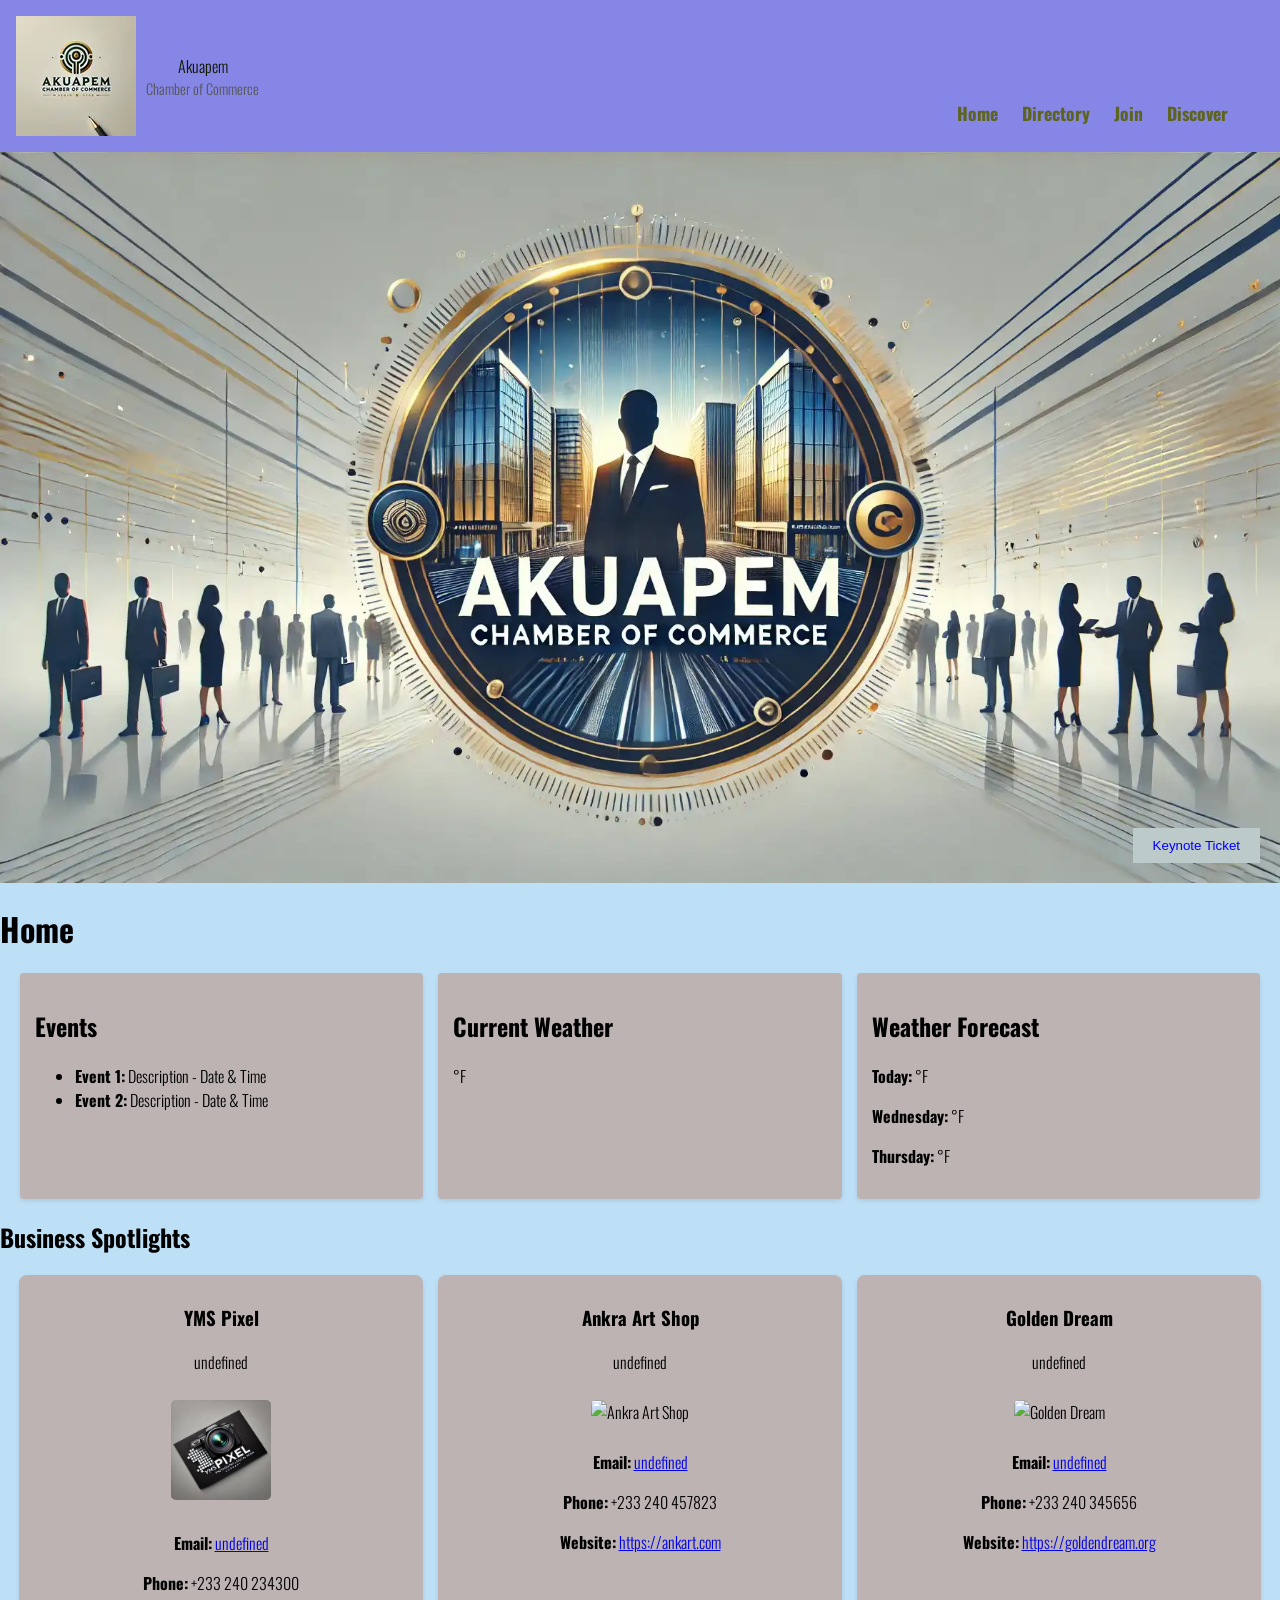
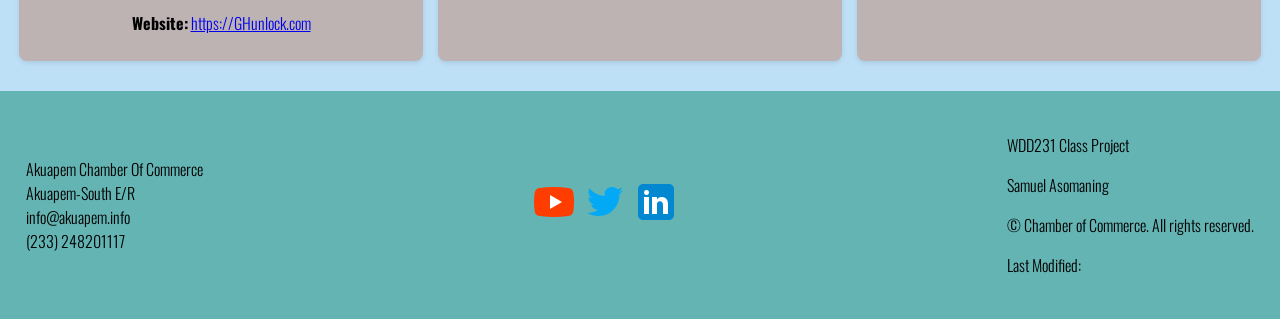
==== chamber/index.html @ b5049f3a "chamber of commerce index update" ====
<!DOCTYPE html>
<html lang="en">
<head>
    <meta charset="UTF-8">
    <meta name="viewport" content="width=device-width, initial-scale=1.0">
    <link rel="icon" href="images/akuapem.ico" type="image/x-icon">
    <meta name="author" content="Samuel Asomaning">
    <title>Akuapem Chamber of Commerce Home Page</title>

    <link rel="stylesheet" href="css/normalize.css">
    <link rel="stylesheet" href="styles/chamber.css">
    <link href="https://fonts.googleapis.com/css2?family=Fira+Sans&family=Oswald&display=swap" rel="stylesheet">
    <script src="scripts/index.js"></script>

</head>
<body>
    <header>
        <nav class="logo">
            <img src="images/akuapem-icon(1).jpg" alt="akuapem-logo" class="akuapem-logo">
            <div>
                <span>Akuapem</span> 
                <p>Chamber of Commerce</p>
            </div>
        </nav>
        <nav>
            <button id="menu_toggle"><svg xmlns="http://www.w3.org/2000/svg" height="24px" viewBox="0 -960 960 960" width="24px" fill="#1f1f1f"><path d="M120-240v-80h720v80H120Zm0-200v-80h720v80H120Zm0-200v-80h720v80H120Z"/></svg></button>
            <ul id="nav_menu">
                <li><a href="">Home</a></li>
                <li><a href="">Directory</a></li>
                <li><a href="">Join</a></li>
                <li><a href="">Discover</a></li>
            </ul>
        </nav>
        </header>
        <section class="hero">
            <img src="images/akuapem-hero1.webp" alt="hero-img">
            <button>Keynote Ticket</button>
        </section>
    <main>
        <h1>Home</h1>

        <section class="info-section">
            <div class="events">
                <h2>Events</h2>
                <ul>
                    <li><strong>Event 1:</strong> Description - Date & Time</li>
                    <li><strong>Event 2:</strong> Description - Date & Time</li>
                </ul>
            </div>
            <div class="weather">
                <h2>Current Weather</h2>
                <p><span id="temperature"></span>°F</p>
                <p id="description"></p>
            </div>
            <div class="forecast">
                <h2>Weather Forecast</h2>
                <p><strong>Today:</strong> <span id="todayTemp"></span>°F</p>
                <p><strong>Wednesday:</strong> <span id="wednesdayTemp"></span>°F</p>
                <p><strong>Thursday:</strong> <span id="thursdayTemp"></span>°F</p>
            </div>
        </section>
        <section class="spotlights">
            <h2>Business Spotlights</h2>
            <div class="spot-container"></div>
        </section>
        
        <footer>
            <div class="footer">
                <div>
                    <p>Akuapem Chamber Of Commerce <br>Akuapem-South E/R <br>info@akuapem.info <br>(233) 248201117</p>
                </div>
                <div>
                    <img src="images/youtube.png" alt="youtube">
                    <img src="images/twitter.png" alt="twitter">
                    <img src="images/linkedin.png" alt="linkedin">
                </div>
                <div>
                    <p>WDD231 Class Project</p>
                    <p>Samuel Asomaning</p>
                    <p>&copy; <span id="year"></span>Chamber of Commerce. All rights reserved.</p>
                    <p>Last Modified: <span id="lastModified"></span></p>
                </div>
            </div>
        </footer>
    
</body>
</html>
---- chamber/styles/chamber.css ----
body {
    font-family: "oswald", sans-serif;
    font-weight: 300;
    margin: 0;
    padding: 0;
    background-color: rgb(190, 224, 247);
}
header{
    display: flex;
    justify-content: space-between;
    background-color: rgb(134, 134, 230);
    color: rgb(17, 24, 1);
    text-align: center;
    padding: 1rem;
}
nav ul{
   list-style: none;
   padding: 2.0rem;
   font-size: 1.1rem;
   text-align: left;
   flex-direction: column;
   position: absolute;
   right: 10px;
   top: 50px;
}
nav ul a {
    color: rgb(93, 100, 27);
    font-weight: bold;
}
nav ul.active {
    display: flex;
}
nav ul li{
    display: inline;
    margin: 0 10px;
}
.logo {
    display: flex;
    align-items: center;
    gap: 10px;
}
.logo h1 {
    font-size: 1.5rem;
    margin: 0;
    font-weight: bold;
}
.logo p {
    font-size: 0.9rem;
    color: #555;
    margin: 0;
}
nav a{
    color: rgb(9, 253, 253);
    text-decoration: none;
}
#members-container {
    display: grid;
    grid-template-columns: repeat(auto-fit, minmax(250px, 1fr));
    gap: 1rem;
    padding: 1rem;
}
#menu_toggle {
    display: none;
    background: none;
    border: none;
    font-size: 1.5rem;
    cursor: pointer;
}

.card {
    background: rgb(189, 179, 179);
    color: rgb(93, 100, 27);
    padding: 1rem;
    border-radius: 8px;
    text-align: center;
    box-shadow: 2px 2px 10px rgba(0, 0, 0, 0.1);
}
.toggle {
    text-align: center;
    margin: 1rem;
}
.card img {
    max-width: 100px;
    border-radius: 50%;
}

.list .card {
    display: flex;
    align-items: center;
    justify-content: space-between;
}
.hero {
    position: relative;
    text-align: center;
}
.hero img {
    max-width: 100%;
    height: auto;
    display: block;
}
.hero button {
    position: absolute;
    bottom: 20px;
    right: 20px;
    padding: 10px 20px;
    color: blue;
    background: rgb(189, 202, 202);
    border: none;
    cursor: pointer;
}
/*.info-section {
    display: grid;
    grid-template-columns: repeat(3, 1fr);
    gap: 1rem;
    margin: 1rem;
}
.info-section div {
    padding: 1rem;
    text-align: center;
    border-radius: 5px;
    background: rgb(223, 213, 213);
}*/
footer{
    text-align: center;
    padding: 1rem;
    background-color: rgb(100, 180, 180);
}
.footer {
    display: flex;
    justify-content: space-between;
    align-items: center;
    margin: 0;
    padding: 10px;
    text-align: justify;
}
@media (max-width: 600px) {
    nav ul {
        flex-direction: column;
        padding: 1rem;
        position: absolute;
        right: 10px;
        top: 50px;
    }
    nav ul {
        display: none;
    }
    
    .view-toggle button {
        padding: 0.5rem;
        margin: 0.5rem;
        cursor: pointer;
    }
    #menu_toggle {
        display: flex;
        align-items: center;
        justify-content: center;
        cursor: pointer;
        background: none;
        border: none;
        font-size: 1.5rem;
        padding: 1rem;
    }
    
    nav ul.active {
        display: flex;
       
    }
   
    
}
/* index css */
.info-section {
    display: grid;
    grid-template-columns: repeat(3, 1fr);
    gap: 15px;
    margin: 20px;
}

.info-section div {
    background: rgb(189, 179, 179);
    padding: 15px;
    border-radius: 4px;
    box-shadow: 0 2px 5px rgba(0, 0, 0, 0.1);
}

.spot-container {
    display: flex;
    gap: 15px;
    justify-content: center;
    margin-bottom: 30px;
    margin-top: 20px;
}

.spotlight-card {
    background: rgb(189, 179, 179);
    padding: 10px;
    text-align: center;
    border-radius: 8px;
    width: 30%;
    box-shadow: 0 2px 5px rgba(0, 0, 0, 0.1);
}

.spotlight-card img {
    width: 100px;
    height: 100px;
    object-fit: cover;
    border-radius: 5px;
    margin: 10px 0;
}
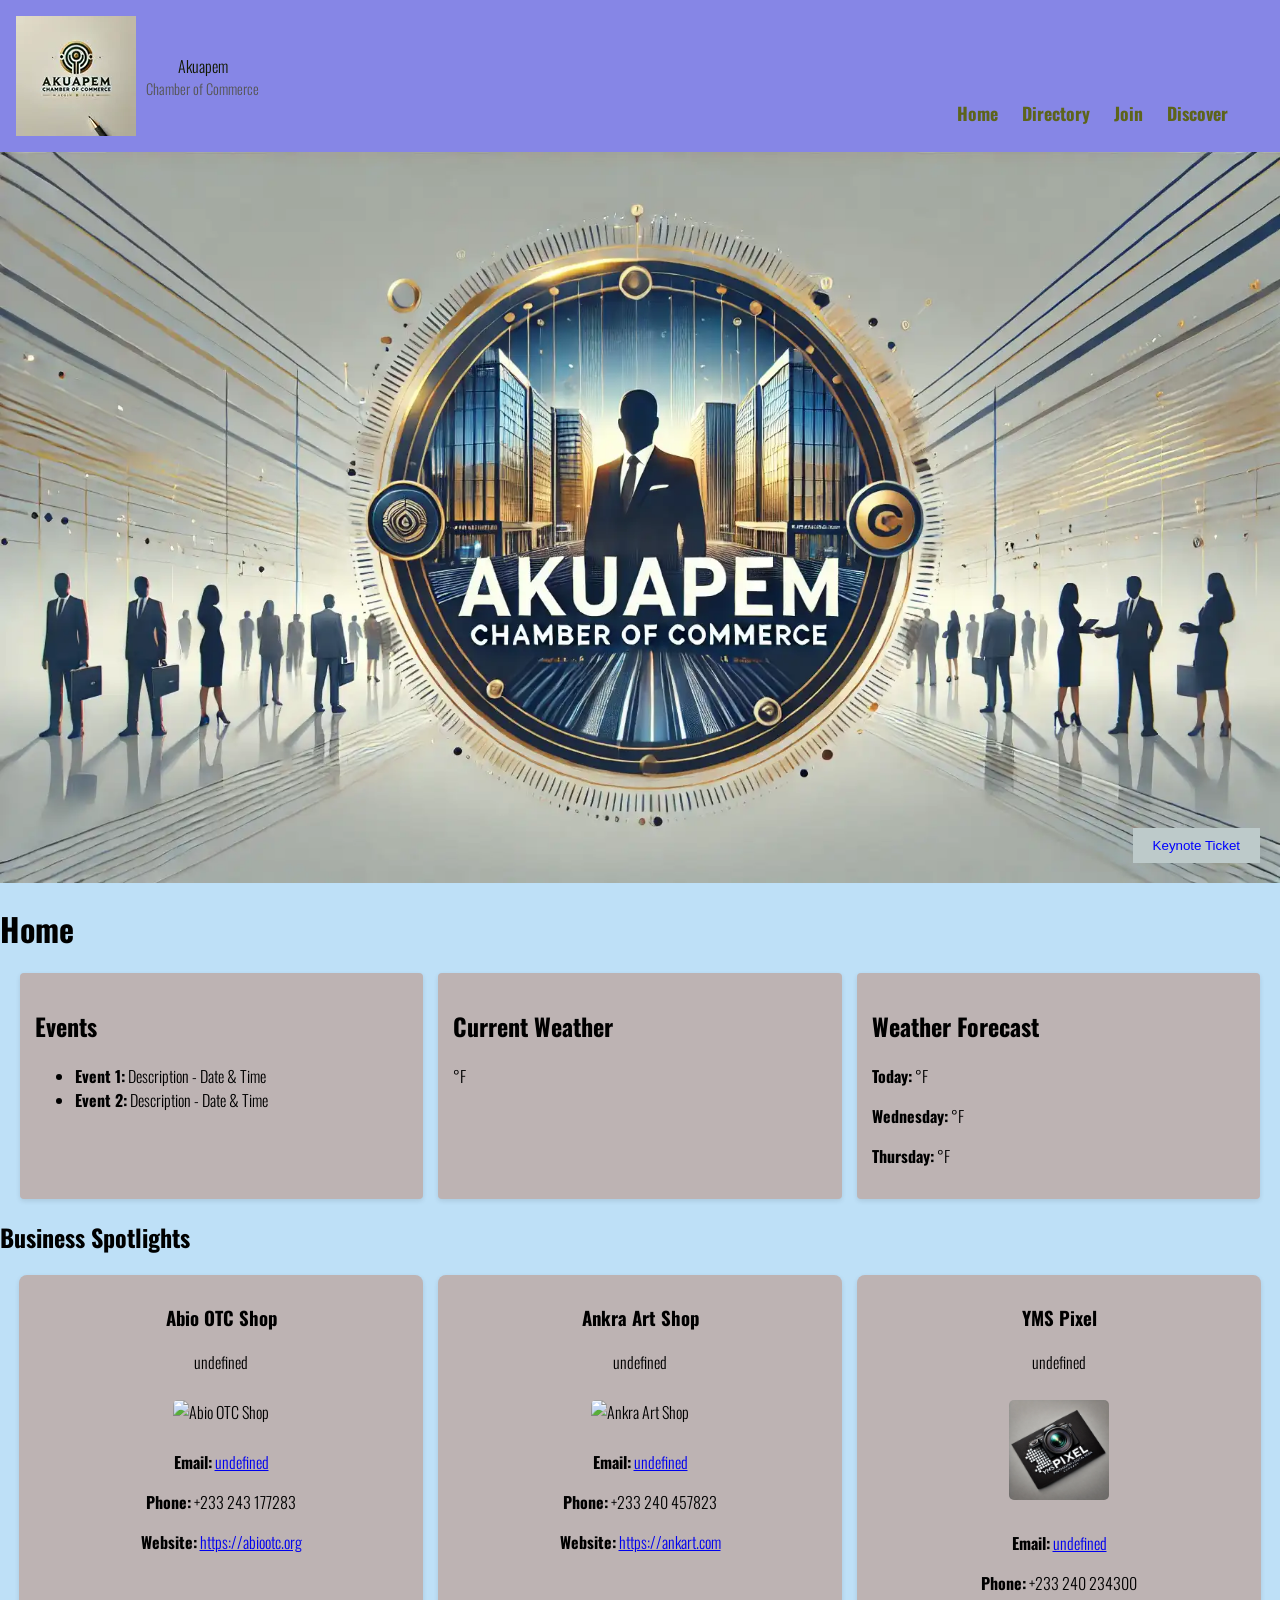
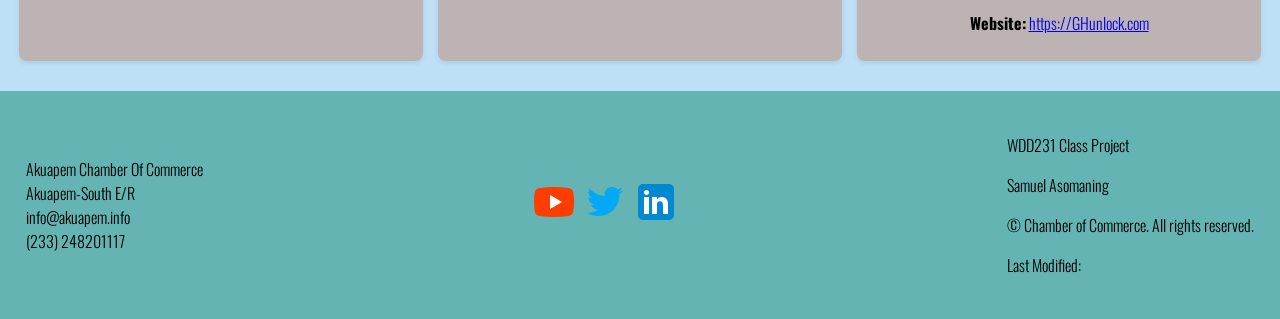
==== commit c08af681: "meta update" ====
--- a/chamber/index.html
+++ b/chamber/index.html
@@ -4,6 +4,12 @@
     <meta charset="UTF-8">
     <meta name="viewport" content="width=device-width, initial-scale=1.0">
     <link rel="icon" href="images/akuapem.ico" type="image/x-icon">
+
+    <meta property="og:title" content="Akuapem Chamber of Commerce Directory">
+    <meta property="og:type" content="website">
+    <meta property="og:image" content="https://samuelasomaning.github.io/wdd231/chamber/images/akuapem-hero1.webp">
+    <meta property="og:url" content="https://samuelasomaning.github.io/wdd231/chamber/index.html">
+
     <meta name="author" content="Samuel Asomaning">
     <title>Akuapem Chamber of Commerce Home Page</title>
 
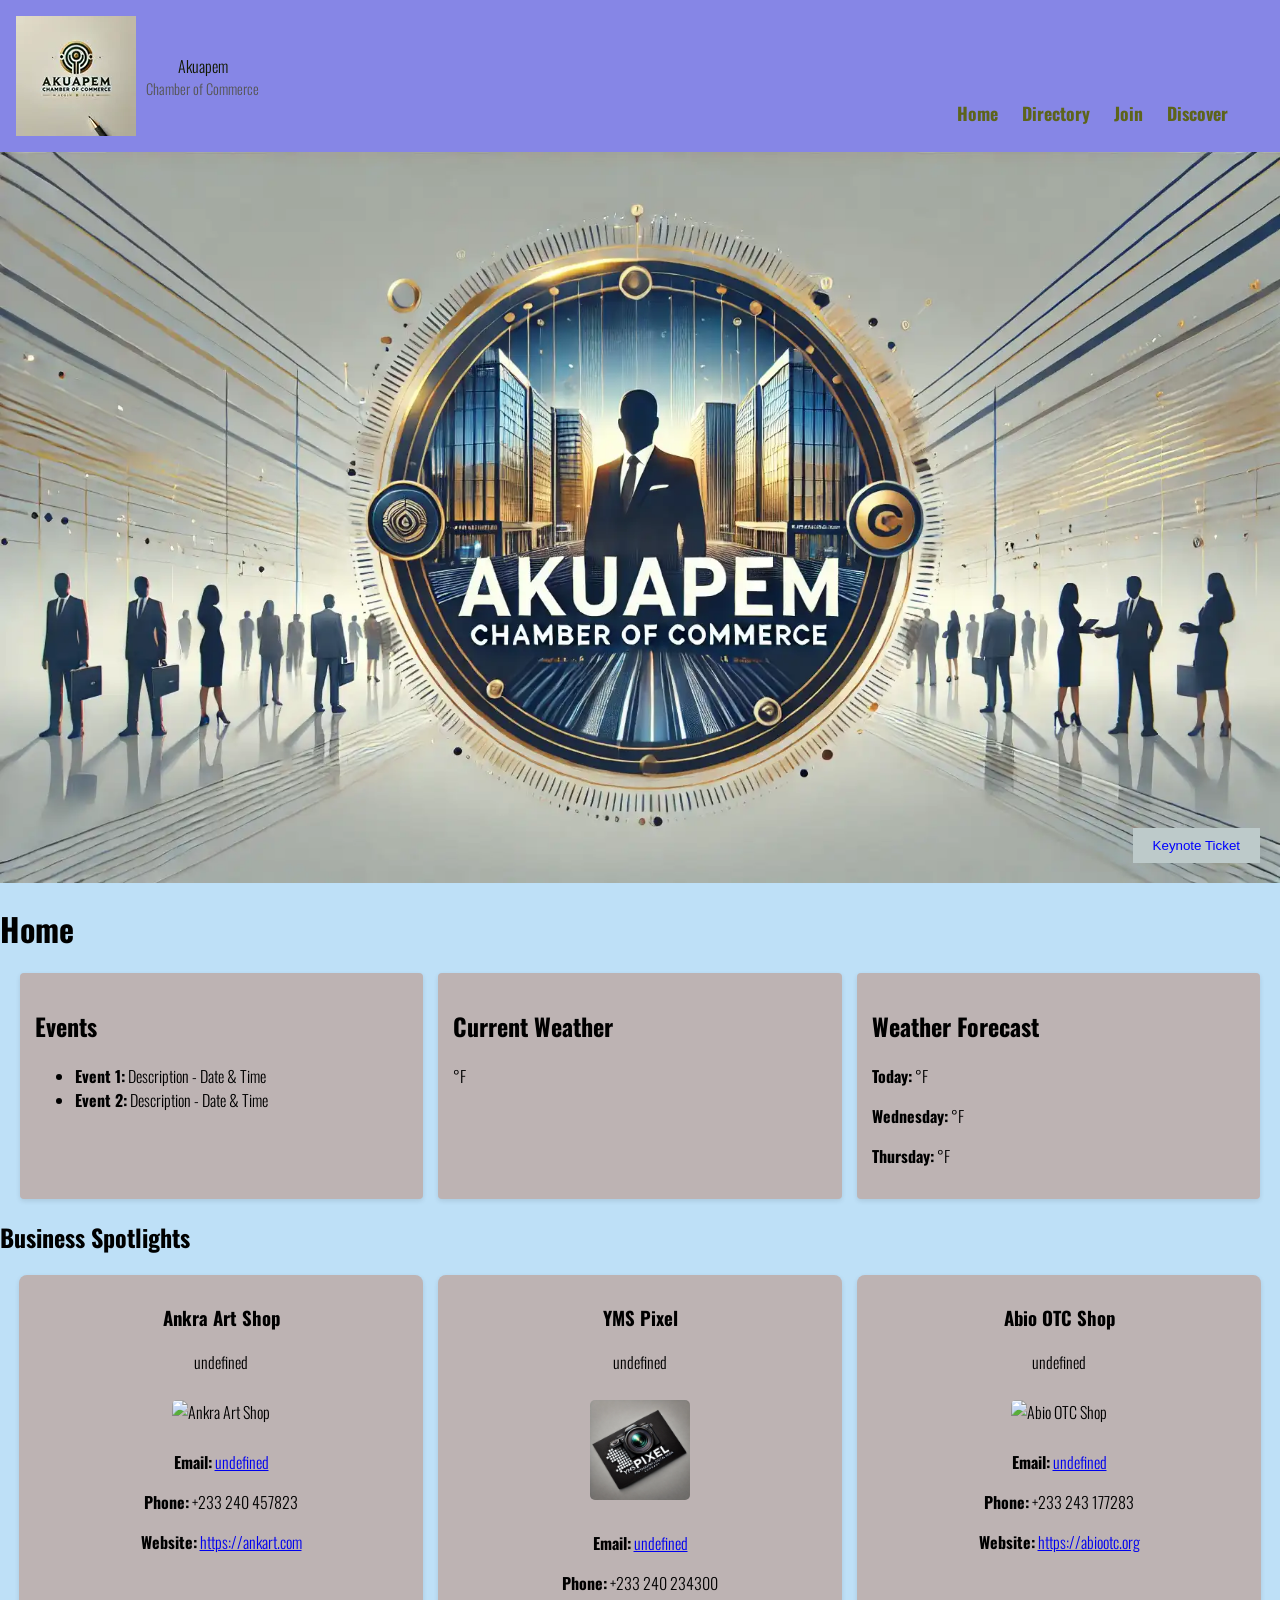
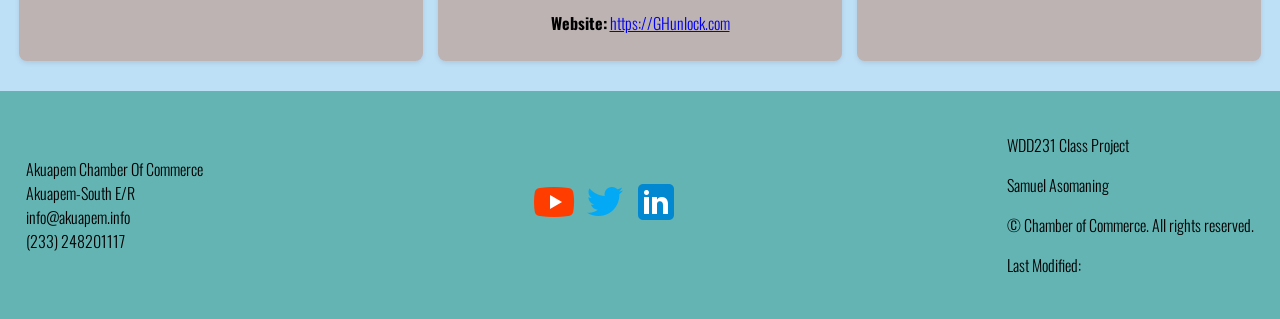
==== commit 7b741796: "index update" ====
--- a/chamber/index.html
+++ b/chamber/index.html
@@ -69,25 +69,25 @@
             <h2>Business Spotlights</h2>
             <div class="spot-container"></div>
         </section>
-        
-        <footer>
-            <div class="footer">
-                <div>
-                    <p>Akuapem Chamber Of Commerce <br>Akuapem-South E/R <br>info@akuapem.info <br>(233) 248201117</p>
-                </div>
-                <div>
-                    <img src="images/youtube.png" alt="youtube">
-                    <img src="images/twitter.png" alt="twitter">
-                    <img src="images/linkedin.png" alt="linkedin">
-                </div>
-                <div>
-                    <p>WDD231 Class Project</p>
-                    <p>Samuel Asomaning</p>
-                    <p>&copy; <span id="year"></span>Chamber of Commerce. All rights reserved.</p>
-                    <p>Last Modified: <span id="lastModified"></span></p>
-                </div>
+    </main>    
+    <footer>
+        <div class="footer">
+            <div>
+                <p>Akuapem Chamber Of Commerce <br>Akuapem-South E/R <br>info@akuapem.info <br>(233) 248201117</p>
             </div>
-        </footer>
+            <div>
+                <img src="images/youtube.png" alt="youtube">
+                <img src="images/twitter.png" alt="twitter">
+                <img src="images/linkedin.png" alt="linkedin">
+            </div>
+            <div>
+                <p>WDD231 Class Project</p>
+                <p>Samuel Asomaning</p>
+                <p>&copy; <span id="year"></span>Chamber of Commerce. All rights reserved.</p>
+                <p>Last Modified: <span id="lastModified"></span></p>
+            </div>
+        </div>
+    </footer>
     
 </body>
 </html>
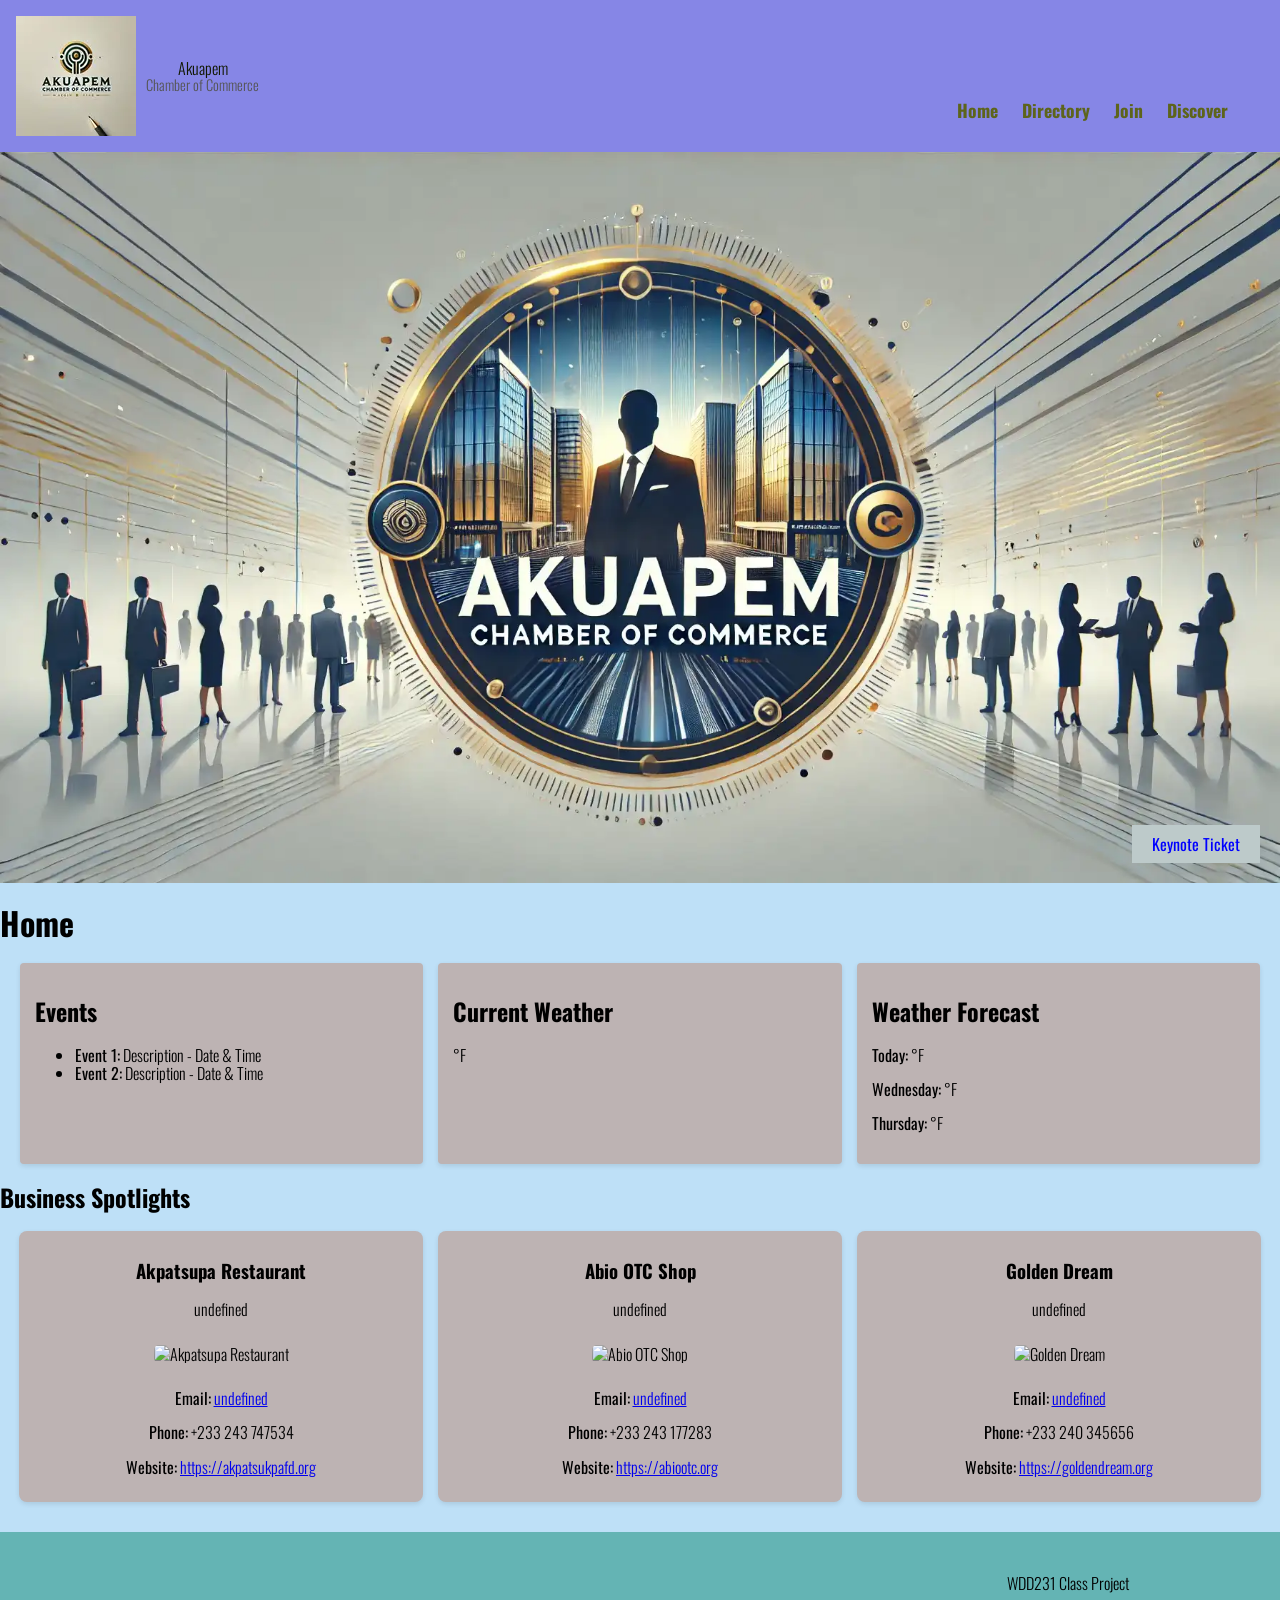
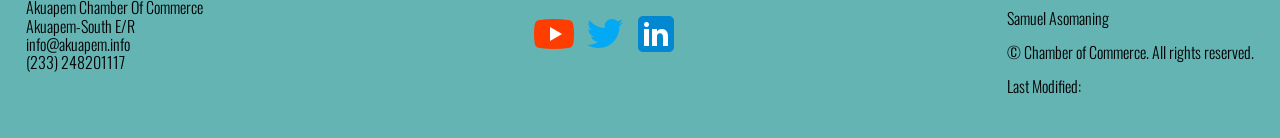
==== commit 25c96992: "normalize css update" ====
--- a/chamber/index.html
+++ b/chamber/index.html
@@ -13,7 +13,7 @@
     <meta name="author" content="Samuel Asomaning">
     <title>Akuapem Chamber of Commerce Home Page</title>
 
-    <link rel="stylesheet" href="css/normalize.css">
+    <link rel="stylesheet" href="styles/normalize.css">
     <link rel="stylesheet" href="styles/chamber.css">
     <link href="https://fonts.googleapis.com/css2?family=Fira+Sans&family=Oswald&display=swap" rel="stylesheet">
     <script src="scripts/index.js"></script>
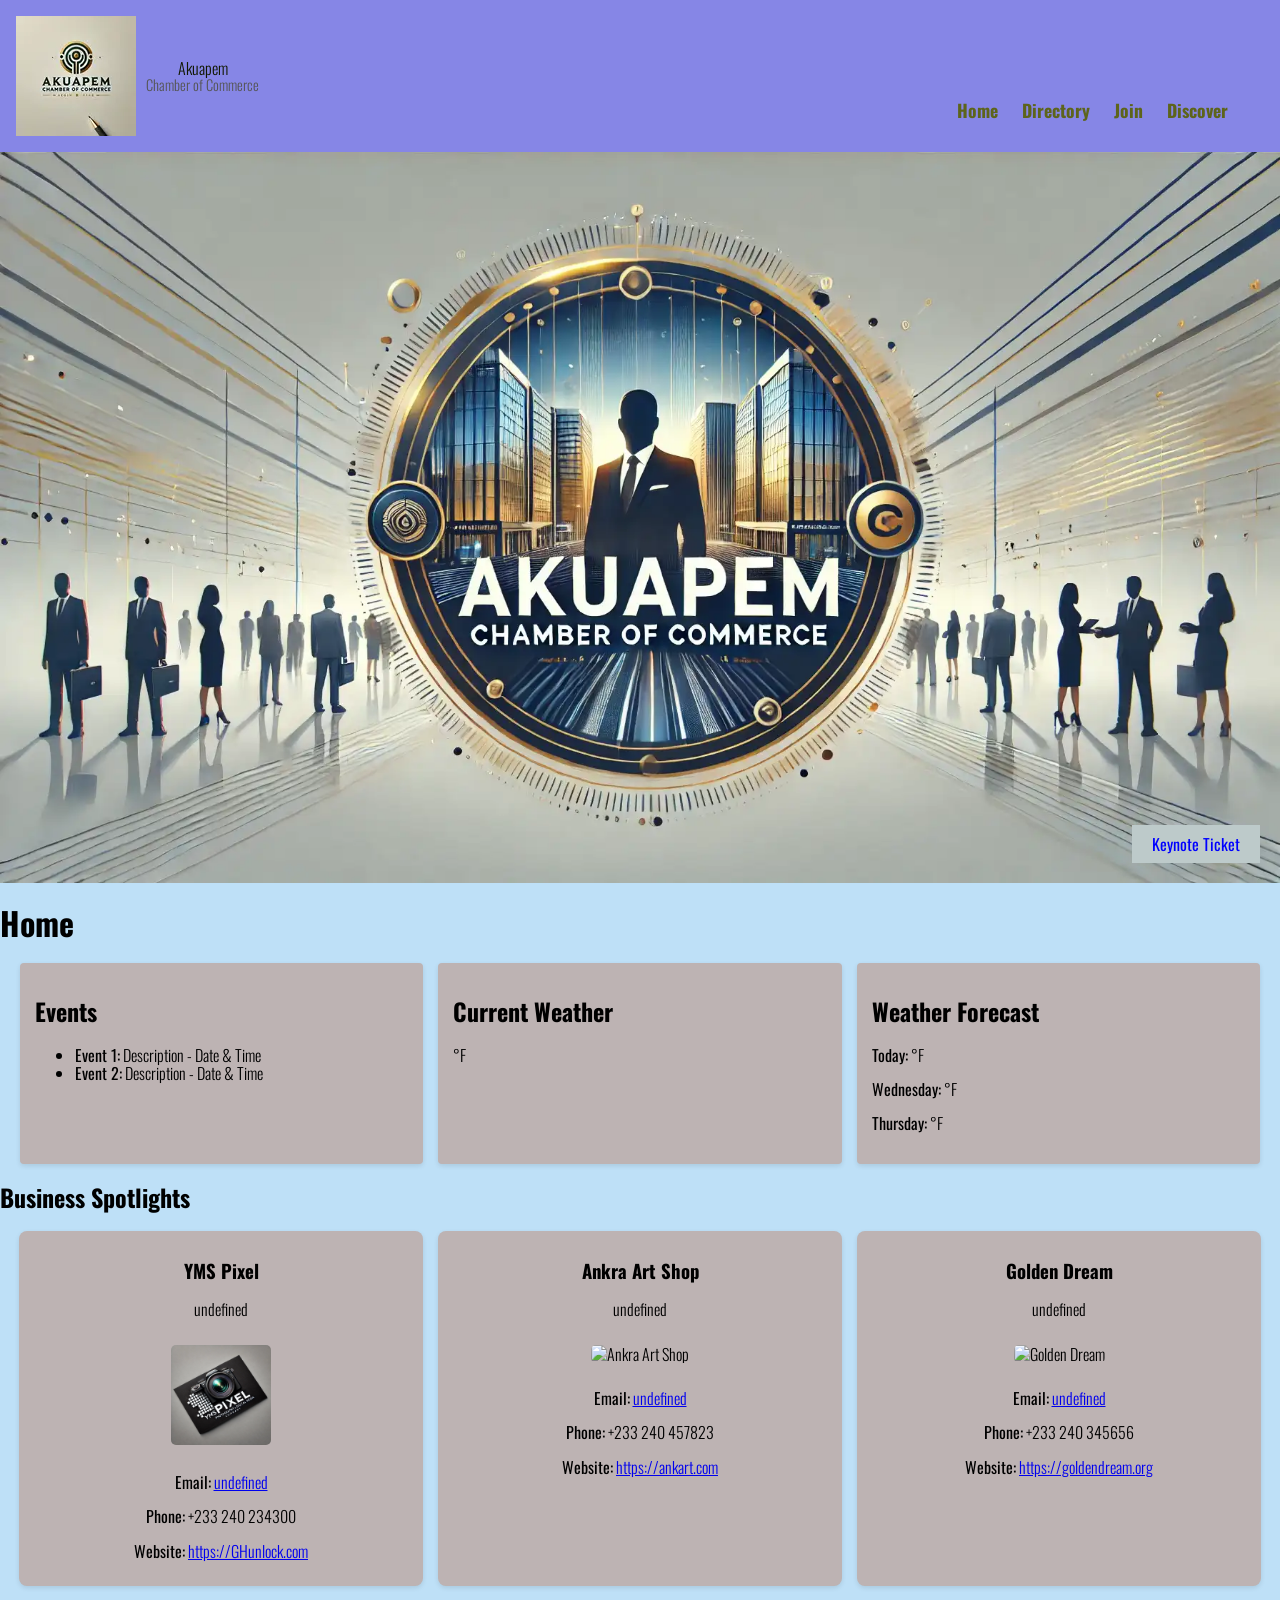
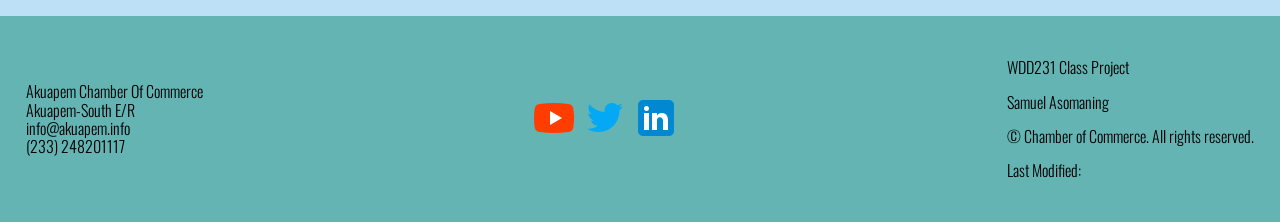
==== commit f8d32939: "meta description update" ====
--- a/chamber/index.html
+++ b/chamber/index.html
@@ -9,7 +9,7 @@
     <meta property="og:type" content="website">
     <meta property="og:image" content="https://samuelasomaning.github.io/wdd231/chamber/images/akuapem-hero1.webp">
     <meta property="og:url" content="https://samuelasomaning.github.io/wdd231/chamber/index.html">
-
+    <meta name="description" content="The Akuapem Chamber of Commerce Home Page">
     <meta name="author" content="Samuel Asomaning">
     <title>Akuapem Chamber of Commerce Home Page</title>
 
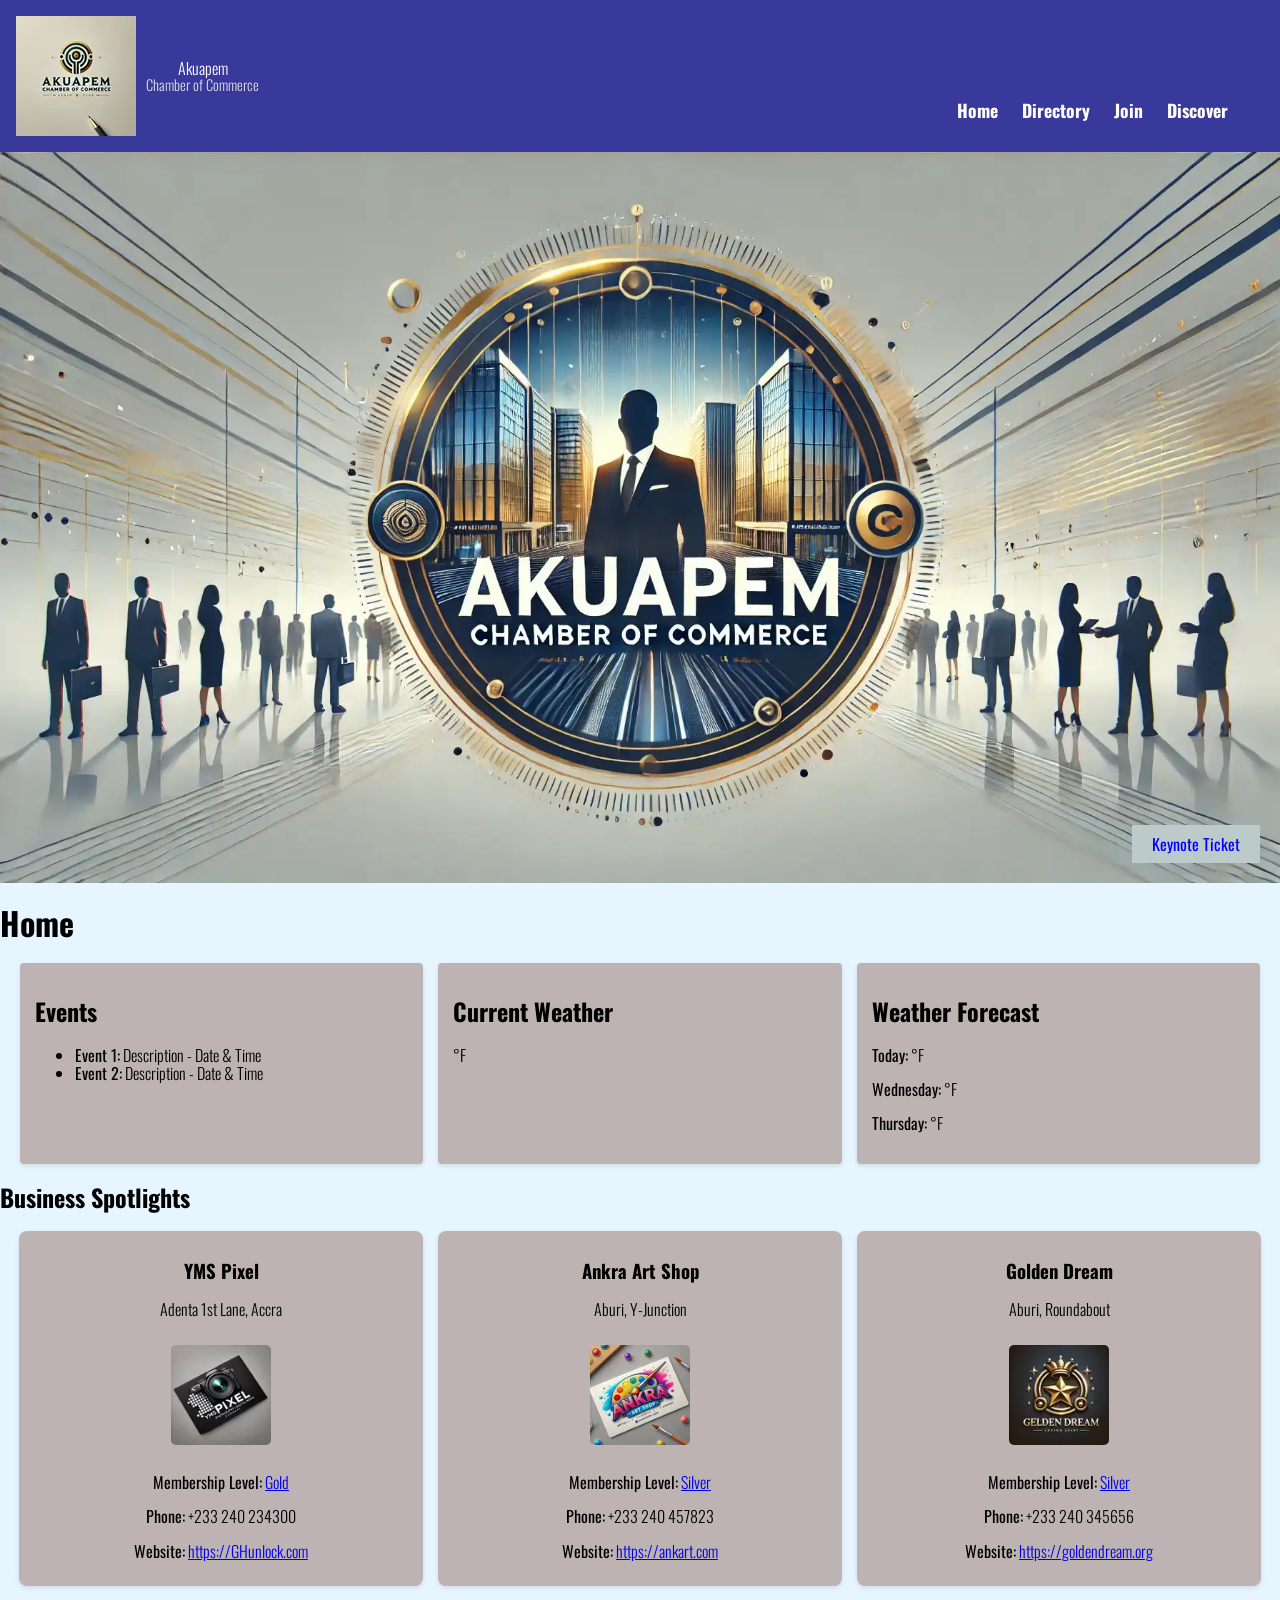
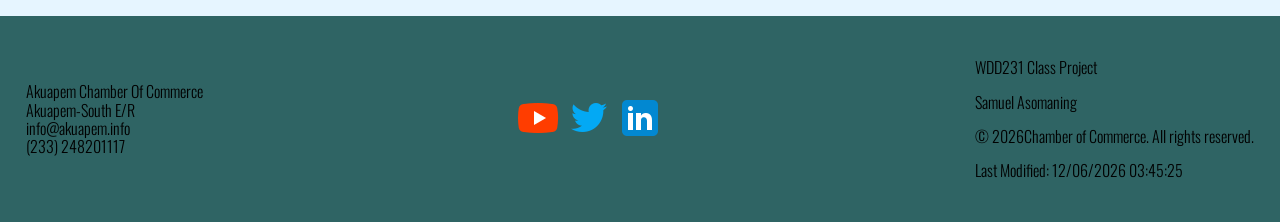
==== commit 47f2a4e0: "form.js update" ====
--- a/chamber/index.html
+++ b/chamber/index.html
@@ -31,9 +31,9 @@
         <nav>
             <button id="menu_toggle"><svg xmlns="http://www.w3.org/2000/svg" height="24px" viewBox="0 -960 960 960" width="24px" fill="#1f1f1f"><path d="M120-240v-80h720v80H120Zm0-200v-80h720v80H120Zm0-200v-80h720v80H120Z"/></svg></button>
             <ul id="nav_menu">
-                <li><a href="">Home</a></li>
-                <li><a href="">Directory</a></li>
-                <li><a href="">Join</a></li>
+                <li><a href="index.html">Home</a></li>
+                <li><a href="directory.html">Directory</a></li>
+                <li><a href="join.html">Join</a></li>
                 <li><a href="">Discover</a></li>
             </ul>
         </nav>
--- a/chamber/styles/chamber.css
+++ b/chamber/styles/chamber.css
@@ -3,13 +3,13 @@
     font-weight: 300;
     margin: 0;
     padding: 0;
-    background-color: rgb(190, 224, 247);
+    background-color: rgb(230, 245, 255);
 }
 header{
     display: flex;
     justify-content: space-between;
-    background-color: rgb(134, 134, 230);
-    color: rgb(17, 24, 1);
+    background-color: rgb(57, 57, 155);
+    color: white;
     text-align: center;
     padding: 1rem;
 }
@@ -24,7 +24,7 @@
    top: 50px;
 }
 nav ul a {
-    color: rgb(93, 100, 27);
+    color: rgb(255, 255, 255);
     font-weight: bold;
 }
 nav ul.active {
@@ -43,14 +43,15 @@
     font-size: 1.5rem;
     margin: 0;
     font-weight: bold;
+    color: white;
 }
 .logo p {
     font-size: 0.9rem;
-    color: #555;
+    color:#ddd;
     margin: 0;
 }
 nav a{
-    color: rgb(9, 253, 253);
+    color: rgb(255, 255, 255);
     text-decoration: none;
 }
 #members-container {
@@ -69,7 +70,7 @@
 
 .card {
     background: rgb(189, 179, 179);
-    color: rgb(93, 100, 27);
+    color: rgb(33, 37, 41);
     padding: 1rem;
     border-radius: 8px;
     text-align: center;
@@ -123,7 +124,7 @@
 footer{
     text-align: center;
     padding: 1rem;
-    background-color: rgb(100, 180, 180);
+    background-color: rgb(47, 100, 100);
 }
 .footer {
     display: flex;
@@ -133,6 +134,47 @@
     padding: 10px;
     text-align: justify;
 }
+/* index css */
+.info-section {
+    display: grid;
+    grid-template-columns: repeat(3, 1fr);
+    gap: 15px;
+    margin: 20px;
+}
+
+.info-section div {
+    background: rgb(189, 179, 179);
+    padding: 15px;
+    border-radius: 4px;
+    box-shadow: 0 2px 5px rgba(0, 0, 0, 0.1);
+}
+
+.spot-container {
+    display: flex;
+    gap: 15px;
+    justify-content: center;
+    margin-bottom: 30px;
+    margin-top: 20px;
+}
+
+.spotlight-card {
+    background: rgb(189, 179, 179);
+    padding: 10px;
+    text-align: center;
+    border-radius: 8px;
+    width: 30%;
+    box-shadow: 0 2px 5px rgba(0, 0, 0, 0.1);
+}
+
+.spotlight-card img {
+    width: 100px;
+    height: 100px;
+    object-fit: cover;
+    border-radius: 5px;
+    margin: 10px 0;
+}
+
+
 @media (max-width: 600px) {
     nav ul {
         flex-direction: column;
@@ -165,45 +207,18 @@
         display: flex;
        
     }
-   
+    /* index css*/
+    .info-section {
+        grid-template-columns: 1fr;
+        gap: 10px;
+        margin: 10px;
+    }
+    .spot-container {
+        flex-direction: column;
+        align-items: center;
+    }
+    .spotlight-card {
+        width: 90%;
+    }
     
 }
-/* index css */
-.info-section {
-    display: grid;
-    grid-template-columns: repeat(3, 1fr);
-    gap: 15px;
-    margin: 20px;
-}
-
-.info-section div {
-    background: rgb(189, 179, 179);
-    padding: 15px;
-    border-radius: 4px;
-    box-shadow: 0 2px 5px rgba(0, 0, 0, 0.1);
-}
-
-.spot-container {
-    display: flex;
-    gap: 15px;
-    justify-content: center;
-    margin-bottom: 30px;
-    margin-top: 20px;
-}
-
-.spotlight-card {
-    background: rgb(189, 179, 179);
-    padding: 10px;
-    text-align: center;
-    border-radius: 8px;
-    width: 30%;
-    box-shadow: 0 2px 5px rgba(0, 0, 0, 0.1);
-}
-
-.spotlight-card img {
-    width: 100px;
-    height: 100px;
-    object-fit: cover;
-    border-radius: 5px;
-    margin: 10px 0;
-}
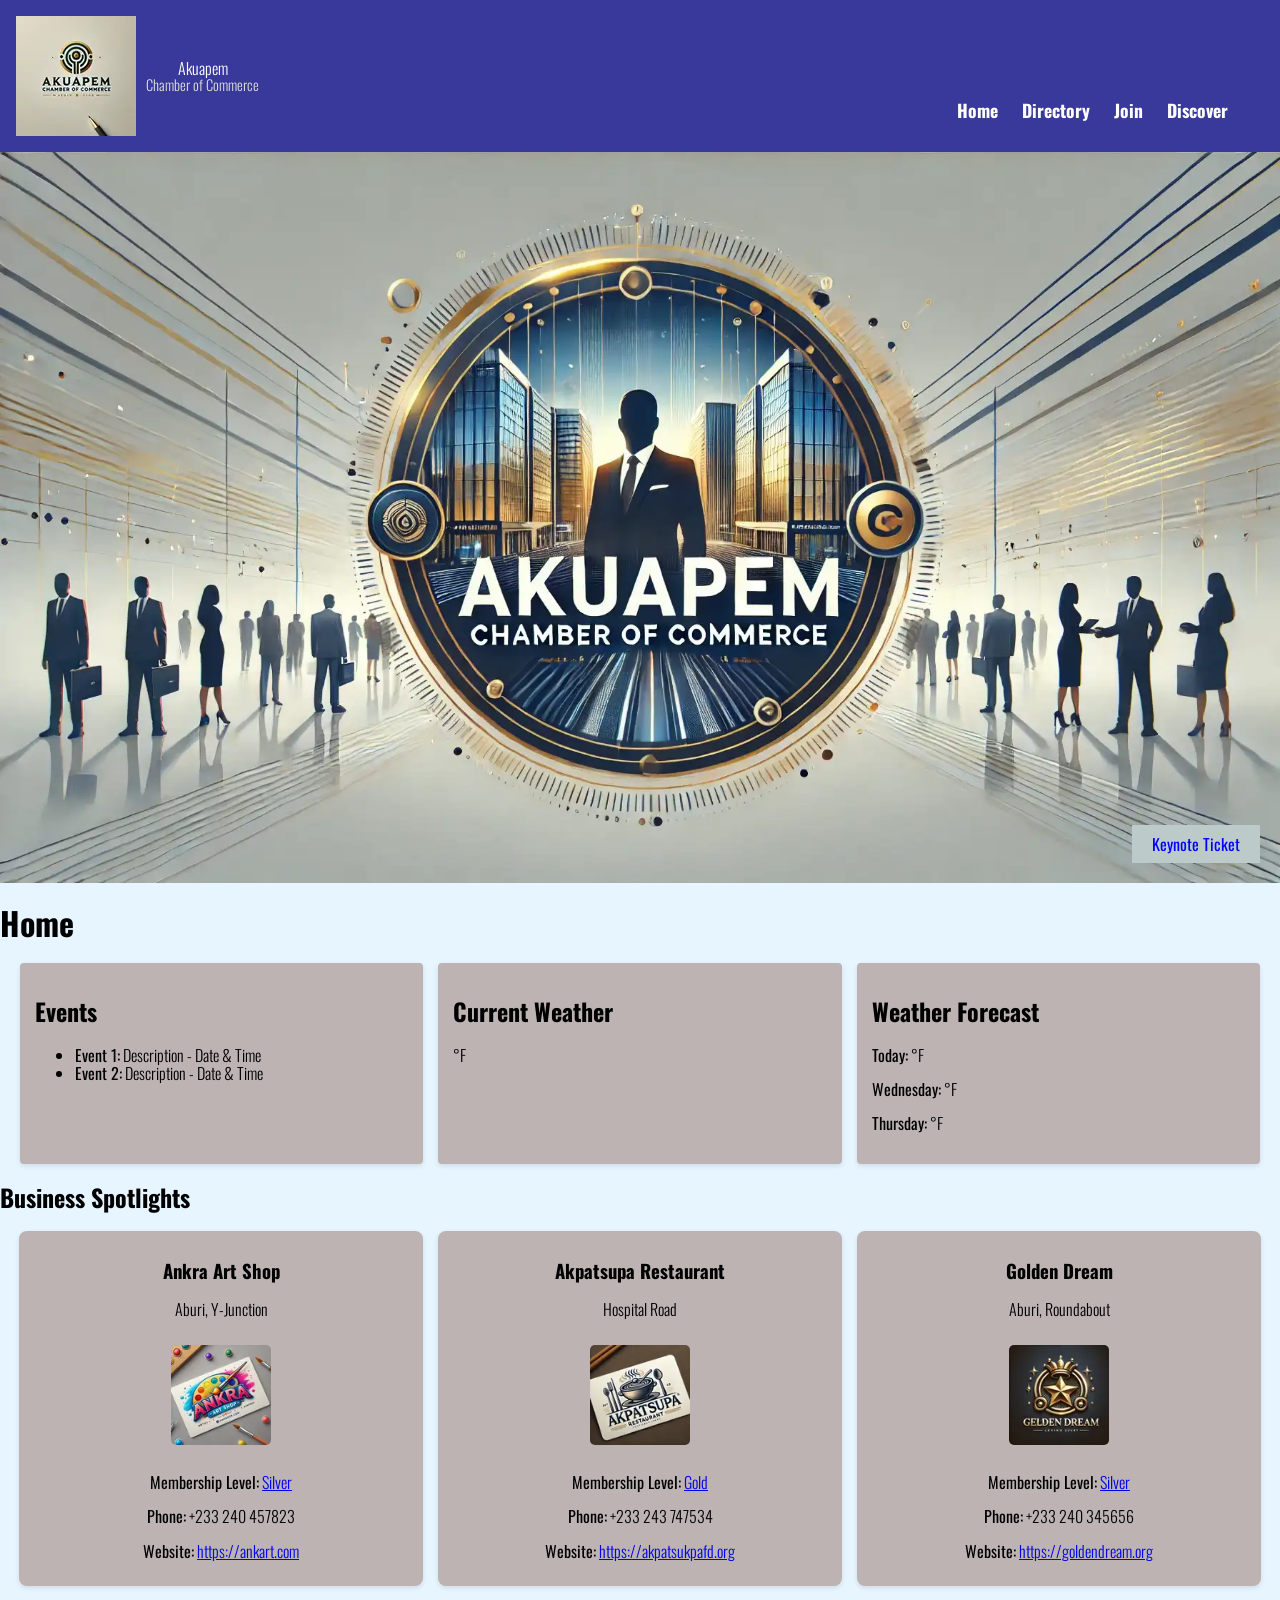
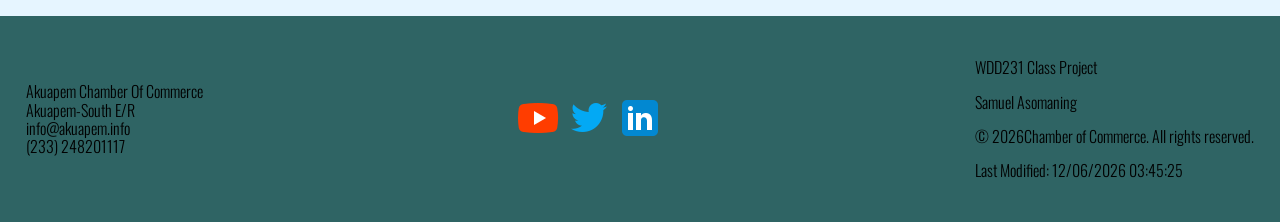
==== commit fba64411: "href update" ====
--- a/chamber/index.html
+++ b/chamber/index.html
@@ -34,7 +34,7 @@
                 <li><a href="index.html">Home</a></li>
                 <li><a href="directory.html">Directory</a></li>
                 <li><a href="join.html">Join</a></li>
-                <li><a href="">Discover</a></li>
+                <li><a href="discover.html">Discover</a></li>
             </ul>
         </nav>
         </header>
--- a/chamber/styles/chamber.css
+++ b/chamber/styles/chamber.css
@@ -174,7 +174,6 @@
     margin: 10px 0;
 }
 
-
 @media (max-width: 600px) {
     nav ul {
         flex-direction: column;
@@ -207,6 +206,22 @@
         display: flex;
        
     }
+    #nav_menu {
+        display: none;
+        flex-direction: column;
+        position: absolute;
+        right: 10px;
+        top: 50px;
+        background-color: rgb(57, 57, 155);
+        width: 150px;
+        padding: 1rem;
+        border-radius: 5px;
+    }
+    
+    #nav_menu.active {
+        display: flex;
+    }
+
     /* index css*/
     .info-section {
         grid-template-columns: 1fr;
@@ -222,3 +237,126 @@
     }
     
 }
+/* discover css */
+#items-container {
+    display: grid;
+    gap: 1rem;
+    padding: 1rem;
+}
+  .cards {
+    background-color: rgb(189, 179, 179);
+    border: 1px solid #ccc;
+    border-radius: 8px;
+    padding: 1rem;
+    box-shadow: 0 2px 6px rgba(0, 0, 0, 0.1);
+    display: grid;
+    grid-template-areas:
+      "title"
+      "image"
+      "location"
+      "description"
+      "button";
+    grid-template-columns: 1fr; /* Single column layout by default */
+    gap: 0.5rem;
+    text-align: left; /* Align text to the left */
+}
+.cards h2 {
+    grid-area: title;
+    margin: 0 0 0.5rem 0;
+    font-size: 1.2rem;
+}
+
+.cards img {
+    grid-area: image;
+    width: 100%;
+    max-height: 150px; /* Limit image height for consistency */
+    object-fit: cove; /* Ensure images fill the space without distortion */
+    border-radius: 8px;
+    transition: transform 0.3s ease;
+}
+
+.cards address {
+    grid-area: location;
+    font-style: italic;
+    font-size: 0.9rem;
+    color: #555;
+    margin-bottom: 0.5rem;
+}
+
+.cards p {
+    grid-area: description;
+    margin: 0.5rem 0;
+    font-size: 0.95rem;
+}
+
+.cards button {
+    background-color: #007bff;
+    color: white;
+    border: none;
+    padding: 10px;
+    width: 100%;
+    cursor: pointer;
+    font-size: 16px;
+    border-radius: 4px;
+}
+
+.cards button:hover {
+    background-color: #0056b3;
+}
+
+/* === Responsive Layout === */
+
+/* Small screens (mobile first) */
+@media (max-width: 640px) {
+    #items-container {
+        grid-template-columns: 1fr;
+    }
+
+    .cards {
+        text-align: left; /* Ensure left alignment on small screens */
+    }
+
+    .cards button {
+        width: 100%; /* Make button full width on small screens */
+        margin: 0;
+    }
+}
+
+/* Medium screens */
+@media (min-width: 641px) {
+    .cards img:hover {
+        transform: scale(1.05); /* You can tweak this value for the effect you want */
+        filter: brightness(1.1); /* Optional: adds a nice visual pop */
+    }
+}
+@media (min-width: 641px) and (max-width: 1024px) {
+    #items-container {
+        grid-template-columns: repeat(2, 1fr);
+    }
+
+    .cards {
+        text-align: left;
+    }
+
+    .card button {
+        width: fit-content;
+        margin: 0 auto;
+    }
+}
+
+/* Large screens */
+@media (min-width: 1025px) {
+    #items-container {
+        grid-template-columns: repeat(3, 1fr);
+    }
+
+    .cards {
+        text-align: left;
+    }
+
+    .cards button {
+        width: fit-content;
+        margin: 0 auto;
+    }
+}
+
